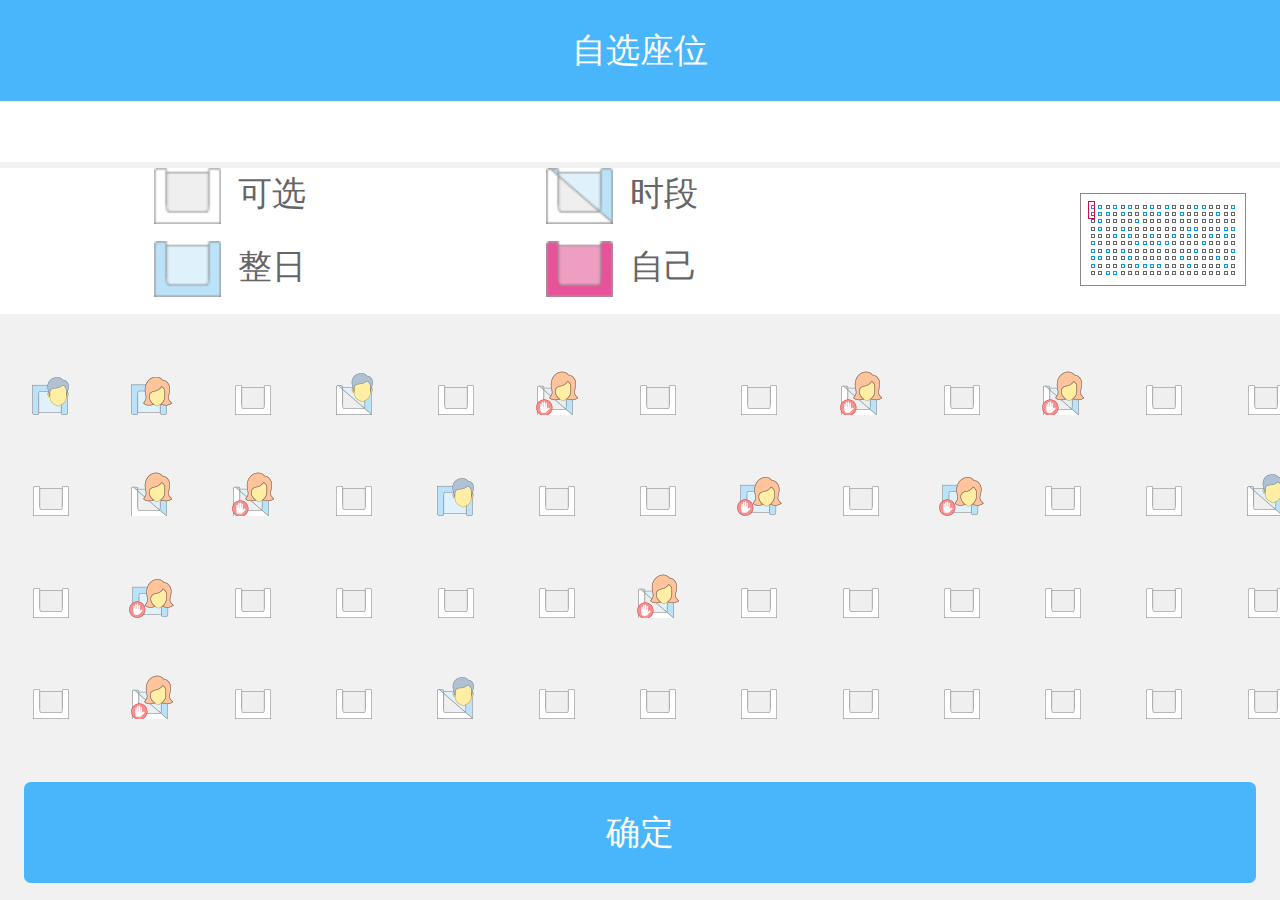
==== 自选座位.html @ 8107520c "在线选座" ====
<!DOCTYPE html>
<html>
	<head>
		<meta name ="viewport" content ="initial-scale=1, maximum-scale=3, minimum-scale=1, user-scalable=no">
		<meta charset="UTF-8">
		<title>自选座位</title>
		<link rel="stylesheet" href="css/main.css" />
	</head>
	<body>
		<div class="app has-head app-sub">
			<div class="app-head">
				<a class="left" href="#"></a>
				<h1 class="title" id="title">自选座位</h1>
				<a class="right" href="#"></a>
			</div>
			<div class="app-view has-footer">
				<div class="app-view-content seat">
					<div class="seat-top">
						
					</div>
					<div class="seat-head row">
			        	<div class="col v-m">
			        		<ul class="row fs-16 c-666 t-c">
			        			<li class="col v-m"><img align="absmiddle" src="img/seat1.png"/>可选</li>
			        			<li class="col v-m"><img align="absmiddle" src="img/seat2.png"/>时段</li>
			        		</ul>
			        		<ul class="row fs-16 c-666 t-c">
			        			<li class="col v-m"><img align="absmiddle" src="img/seat3.png"/>整日</li>
			        			<li class="col v-m"><img align="absmiddle" src="img/seat4.png"/>自己</li>
			        		</ul>
			        	</div>
			        	<div class="col v-m t-r">
			        		<div class="seat-thumb" id="thumb">
			        		</div>
			        	</div>
			        </div>
			        <div class="seat-content">
			        	<div class="seat-wrap" id="seat">
			        		<ul>
				        		<li class="selected boy-full" data="1-1"></li>
				        		<li data="2-1"></li>
				        		<li data="3-1"></li>
				        		<li data="4-1"></li>
				        		<li data="5-1"></li>
				        		<li class="selected boy-full" data="6-1"></li>
				        		<li class="selected boy-half" data="7-1"></li>
				        		<li class="selected boy-half-hold" data="8-1"></li>
				        		<li class="selected boy-half-hold" data="9-1"></li>
				        		<li data="10-1"></li>
				        	</ul>
				        	<ul>
				        		<li class="selected girl-full" data="1-2"></li>
				        		<li class="selected girl-half" data="2-2"></li>
				        		<li class="selected girl-full-hold" data="3-2"></li>
				        		<li class="selected girl-half-hold" data="4-2"></li>
				        		<li data="5-2"></li>
				        		<li data="6-2"></li>
				        		<li data="7-2"></li>
				        		<li class="selected girl-half-hold" data="8-2"></li>
				        		<li data="9-2"></li>
				        		<li data="10-2"></li>
				        	</ul>
				        	<ul>
				        		<li data="1-3"></li>
				        		<li class="selected girl-half-hold" data="2-3"></li>
				        		<li data="3-3"></li>
				        		<li data="4-3"></li>
				        		<li data="5-3"></li>
				        		<li data="6-3"></li>
				        		<li class="selected boy-half" data="7-3"></li>
				        		<li data="8-3"></li>
				        		<li data="9-3"></li>
				        		<li class="selected girl-half-hold" data="10-3"></li>
				        	</ul>
				        	<ul>
				        		<li class="selected boy-half" data="1-4"></li>
				        		<li data="2-4"></li>
				        		<li data="3-4"></li>
				        		<li data="4-4"></li>
				        		<li class="selected girl-half-hold" data="5-4"></li>
				        		<li data="6-4"></li>
				        		<li data="7-4"></li>
				        		<li data="8-4"></li>
				        		<li data="9-4"></li>
				        		<li class="selected girl-half-hold" data="10-4"></li>
				        	</ul>
				        	<ul>
				        		<li data="1-5"></li>
				        		<li class="selected boy-full" data="2-5"></li>
				        		<li data="3-5"></li>
				        		<li class="selected boy-half" data="4-5"></li>
				        		<li data="5-5"></li>
				        		<li data="6-5"></li>
				        		<li class="selected boy-full" data="7-5"></li>
				        		<li data="8-5"></li>
				        		<li class="selected girl-half-hold" data="9-5"></li>
				        		<li data="10-5"></li>
				        	</ul>
				        	<ul>
				        		<li class="selected girl-half-hold" data="1-6"></li>
				        		<li data="2-6"></li>
				        		<li data="3-6"></li>
				        		<li data="4-6"></li>
				        		<li class="selected boy-full" data="5-6"></li>
				        		<li data="6-6"></li>
				        		<li data="7-6"></li>
				        		<li class="selected girl-half-hold" data="8-6"></li>
				        		<li data="9-6"></li>
				        		<li data="10-6"></li>
				        	</ul>
				        	<ul>
				        		<li data="1-7"></li>
				        		<li data="2-7"></li>
				        		<li class="selected girl-half-hold" data="3-7"></li>
				        		<li data="4-7"></li>
				        		<li data="5-7"></li>
				        		<li class="selected girl-half-hold" data="6-7"></li>
				        		<li data="7-7"></li>
				        		<li data="8-7"></li>
				        		<li class="selected girl-half-hold" data="9-7"></li>
				        		<li data="10-7"></li>
				        	</ul>
				        	<ul>
				        		<li data="1-8"></li>
				        		<li class="selected girl-full-hold" data="2-8"></li>
				        		<li data="3-8"></li>
				        		<li data="4-8"></li>
				        		<li data="5-8"></li>
				        		<li class="selected girl-full-hold" data="6-8"></li>
				        		<li data="7-8"></li>
				        		<li data="8-8"></li>
				        		<li class="selected girl-full-hold" data="9-8"></li>
				        		<li data="10-8"></li>
				        	</ul>
				        	<ul>
				        		<li class="selected girl-half-hold" data="1-9"></li>
				        		<li data="2-9"></li>
				        		<li data="3-9"></li>
				        		<li data="4-9"></li>
				        		<li class="selected girl-half-hold" data="5-9"></li>
				        		<li data="6-9"></li>
				        		<li data="7-9"></li>
				        		<li data="8-9"></li>
				        		<li class="selected girl-half-hold" data="9-9"></li>
				        		<li data="10-9"></li>
				        	</ul>
				        	<ul>
				        		<li data="1-10"></li>
				        		<li class="selected girl-full-hold" data="2-10"></li>
				        		<li data="3-10"></li>
				        		<li data="4-10"></li>
				        		<li data="5-10"></li>
				        		<li class="selected girl-full-hold" data="6-10"></li>
				        		<li data="7-10"></li>
				        		<li data="8-10"></li>
				        		<li class="selected girl-full-hold" data="9-10"></li>
				        		<li data="10-10"></li>
				        	</ul>
				        	<ul>
				        		<li class="selected girl-half-hold" data="1-11"></li>
				        		<li data="2-11"></li>
				        		<li data="3-11"></li>
				        		<li data="4-11"></li>
				        		<li data="5-11"></li>
				        		<li class="selected boy-full" data="6-11"></li>
				        		<li data="7-11"></li>
				        		<li data="8-11"></li>
				        		<li data="9-11"></li>
				        		<li data="10-11"></li>
				        	</ul>
				        	<ul>
				        		<li data="1-12"></li>
				        		<li data="2-12"></li>
				        		<li data="3-12"></li>
				        		<li data="4-12"></li>
				        		<li class="selected boy-full" data="5-12"></li>
				        		<li data="6-12"></li>
				        		<li data="7-12"></li>
				        		<li data="8-12"></li>
				        		<li data="9-12"></li>
				        		<li data="10-12"></li>
				        	</ul>
				        	<ul>
				        		<li data="1-13"></li>
				        		<li class="selected boy-half" data="2-13"></li>
				        		<li data="3-13"></li>
				        		<li data="4-13"></li>
				        		<li data="5-13"></li>
				        		<li data="6-13"></li>
				        		<li data="7-13"></li>
				        		<li class="selected boy-half" data="8-13"></li>
				        		<li data="9-13"></li>
				        		<li data="10-13"></li>
				        	</ul>
				        	<ul>
				        		<li data="1-14"></li>
				        		<li data="2-14"></li>
				        		<li data="3-14"></li>
				        		<li class="selected boy-half" data="4-14"></li>
				        		<li class="selected girl-half-hold" data="5-14"></li>
				        		<li data="6-14"></li>
				        		<li data="7-14"></li>
				        		<li data="8-14"></li>
				        		<li class="selected girl-half-hold" data="9-14"></li>
				        		<li data="10-14"></li>
				        	</ul>
				        	<ul>
				        		<li class="selected girl-half-hold" data="1-15"></li>
				        		<li data="2-15"></li>
				        		<li data="3-15"></li>
				        		<li class="selected girl-half-hold" data="4-15"></li>
				        		<li data="5-15"></li>
				        		<li data="6-15"></li>
				        		<li class="selected boy-half" data="7-15"></li>
				        		<li data="8-15"></li>
				        		<li data="9-15"></li>
				        		<li data="10-15"></li>
				        	</ul>
				        	<ul>
				        		<li class="selected girl-half-hold" data="1-11"></li>
				        		<li data="2-11"></li>
				        		<li data="3-11"></li>
				        		<li data="4-11"></li>
				        		<li data="5-11"></li>
				        		<li class="selected boy-full" data="6-11"></li>
				        		<li data="7-11"></li>
				        		<li data="8-11"></li>
				        		<li data="9-11"></li>
				        		<li data="10-11"></li>
				        	</ul>
				        	<ul>
				        		<li data="1-12"></li>
				        		<li data="2-12"></li>
				        		<li data="3-12"></li>
				        		<li data="4-12"></li>
				        		<li class="selected boy-full" data="5-12"></li>
				        		<li data="6-12"></li>
				        		<li data="7-12"></li>
				        		<li data="8-12"></li>
				        		<li data="9-12"></li>
				        		<li data="10-12"></li>
				        	</ul>
				        	<ul>
				        		<li data="1-13"></li>
				        		<li class="selected boy-half" data="2-13"></li>
				        		<li data="3-13"></li>
				        		<li data="4-13"></li>
				        		<li data="5-13"></li>
				        		<li data="6-13"></li>
				        		<li data="7-13"></li>
				        		<li class="selected boy-half" data="8-13"></li>
				        		<li data="9-13"></li>
				        		<li data="10-13"></li>
				        	</ul>
				        	<ul>
				        		<li data="1-14"></li>
				        		<li data="2-14"></li>
				        		<li data="3-14"></li>
				        		<li class="selected boy-half" data="4-14"></li>
				        		<li class="selected girl-half-hold" data="5-14"></li>
				        		<li data="6-14"></li>
				        		<li data="7-14"></li>
				        		<li data="8-14"></li>
				        		<li class="selected girl-half-hold" data="9-14"></li>
				        		<li data="10-14"></li>
				        	</ul>
				        	<ul>
				        		<li class="selected girl-half-hold" data="1-15"></li>
				        		<li data="2-15"></li>
				        		<li data="3-15"></li>
				        		<li class="selected girl-half-hold" data="4-15"></li>
				        		<li data="5-15"></li>
				        		<li data="6-15"></li>
				        		<li class="selected boy-half" data="7-15"></li>
				        		<li data="8-15"></li>
				        		<li data="9-15"></li>
				        		<li data="10-15"></li>
				        	</ul>
			        	</div>
			        </div>
				</div>
				<div class="do-area row">
					<div class="col v-m">
						<a class="btn btn-conner btn-block btn-blue" href="#">确定</a>
					</div>
				</div>
			</div>
		</div>
		<script src="js/zepto_1.1.3.js"></script>
		<script src="js/touch-0.2.14.min.js"></script>
		<script src="js/seat.js"></script>
	</body>
</html>
---- css/main.css ----
body,h1,h2,h3,h4,h5,h6,hr,p,blockquote,dl,dt,dd,ul,ol,li,pre,figcaption,figure,fieldset,legend,button,input,textarea,th,td{margin:0;padding:0}
body,button,input,select,textarea{font:12px/1 Lucida Grande,'Microsoft YaHei',"Lucida Grande","Lucida Sans Unicode",Helvetica,Arial,Verdana,sans-serif}
h1{font-size:18px;font-weight:normal}
h2{font-size:16px;font-weight:normal}
h3{font-size:14px;font-weight:normal}
h4,h5,h6{font-size:100%;font-weight:normal}
address,cite,dfn,em,var{font-style:normal}
code,kbd,pre,samp,tt{font-family:"Courier New",Courier,monospace}
small{font-size:12px}
ul,ol,li{list-style:none}
a{text-decoration:none}
abbr[title],acronym[title]{border-bottom:1px dotted;cursor:help}
q:before,q:after{content:''}
legend{color:#000}
fieldset,img{border:0}
table{border-collapse:collapse;border-spacing:0}
hr{border:0;height:1px}
html{font-size:3.75vmin;}/*iphone 6*/
*{box-sizing: border-box;}

.t-r{text-align:right;}
.t-c{text-align:center;}

.app{height:100vh;width:100vw;background:#F1F1F1;padding-bottom:4rem;overflow:hidden;}
.app.app-sub{padding-bottom:0;}
.app-view{height:100%;overflow:hidden;}
.app-view.has-footer{padding-bottom:4rem;}
.app-footer{height:4rem;background:#fff;border-top:1px solid #CACACA;}
.app-head{height:3rem;margin-top:-3rem;background:#49B5FA;display:table;width:100%;padding:0 3rem;}
.app-head .title{height:100%;text-align:center;color:#fff;font-size:1rem;display: table-cell;vertical-align: middle;}
.app.has-head{padding-top:3rem;}
.app.has-head.has-banner{padding-top:12rem;}
.app.has-head.has-banner .app-head{height:12rem;margin-top:-12rem;position:relative;padding-left:2rem;padding-right:2rem;}
.app.has-head.has-banner .app-head:after{content:"";position:absolute;bottom:-0.5rem;left:0;width:100%;height:1rem;background:url(../img/hd-bg.png) no-repeat center top;background-size:contain;z-index:10;}

.row{display:table;width:100%;}
.col{display:table-cell;}
.nav{height:100%;padding:0.5rem 0;}
.nav a{text-align:center;color:#333;vertical-align: bottom;background-position:center top;background-repeat: no-repeat;background-size: 2rem;position:relative;}
.nav a:before{content:"";position:absolute;width:100%;height:2rem;top:0;left:0;background-repeat: no-repeat;background-size:2rem;background-position:center top;opacity:0;}
.nav a:nth-child(1){background-image:url(../img/nav1.png);}
.nav a:nth-child(2){background-image:url(../img/nav2.png);}
.nav a:nth-child(3){background-image:url(../img/nav3.png);}
.nav a:nth-child(4){background-image:url(../img/nav4.png);}
.nav a:nth-child(1):before{background-image:url(../img/nav1-active.png);}
.nav a:nth-child(2):before{background-image:url(../img/nav2-active.png);}
.nav a:nth-child(3):before{background-image:url(../img/nav3-active.png);}
.nav a:nth-child(4):before{background-image:url(../img/nav4-active.png);}
.nav a.active{background:none;}
.nav a.active:before{opacity:100;}

/*首页*/
.app-head .row:first-child{height:8rem;}
.app-head .row:last-child{height:4rem;}
.app-head .row .col{vertical-align: middle;}
.app-head .face{width:6rem;height:6rem;border-radius:50%;}
.app-head .row .col p{font-size:0.9rem;color:#fff;padding:0.5rem 0;}
/*按钮*/
.btn{display:inline-block;height:2.5rem;line-height:2.5rem;padding:0 2rem;font-size:1rem;}
.btn:active{opacity:0.9;}
.btn-opatiy{background:rgba(255,255,255,0.9)}
.btn-conner{border-radius:0.2rem;}
.c-b{color:#359DD9;}
.has-icon img{height:1.5rem;margin-right:0.5rem;}
.btn-block{display:inline-block;width:100%;height:3rem;line-height:3rem;}
.btn-blue{background:#49B5FA;color:#fff;text-align:center;}
.v-m{vertical-align: middle;}
.btn-pink{background:#FF736E;color:#fff;text-align: center;}
/*null*/
.app-null{width:100%;height:100%;text-align:center;}
.app-null .col{height:100%;vertical-align: middle;}
.app-null img{width:12rem;}
.app-null p{font-size:1rem;color:#9FA0A0;padding-top:1.5rem;}
/*预约列表*/
.seat-list{padding:0.2rem;margin-top:0.5rem;}
.seat-item{background:#fff;margin-bottom:0.2rem;}
.seat-item .item-time{text-align:center;color:#808080;font-size:0.8rem;padding:0.4rem 0;border-bottom:1px solid #DCDDDD;position:relative;margin-bottom:0.5rem;}
.seat-item .item-num{display:inline-block;width:1rem;height:1rem;border-radius:50%;background:#49B5FA;color:#fff;font-size:0.8rem;position:absolute;left:0.2rem;top:50%;margin-top:-0.5rem;line-height:1rem;}
.seat-item .item-txt{color:#808080;font-size:0.9rem;text-align:center;margin-bottom:0.8rem;}
.c-p{color:#E75975;}
.seat-item .btn{font-size:0.8rem;}
.top-line{border-top:1px solid #E75975;}
.top-line .col{border-left:1px solid #DCDDDD;position:relative;}
.top-line .col:before{content: "";position:absolute;top:-1px;right:-0.15rem;width:0.3rem;background:#fff;height:0.5rem;z-index:2;}
.top-line .col:after{content: "";position:absolute;bottom:0;right:-0.15rem;width:0.3rem;background:#fff;height:0.5rem;z-index:2;}
.top-line .col:first-child{border-left:none;}
.top-line .col:last-child:before{content:"";display:none;}
.seat-item .btn:active{background:rgba(0,0,0,0.05);border-radius:5px;}
/*预约座位*/
.app-banel{background:#fff;margin:0.2rem;margin-bottom:0;padding:1rem 0.3rem;}
/*radio*/
.app-radio { padding-left: 2rem; position: relative; min-height:1.6rem; display: inline-block; zoom: 1; *display: inline; overflow:hidden;}
.app-radio span { position: absolute; left: 0; top: 0; display: inline-block; width:1.6rem; height:1.6rem; border-radius:50%; border: 1px solid #7CBFE6; z-index: 1; }
.app-radio label { display: inline-block; zoom: 1; *display: inline; height:1.6rem; line-height:1.6rem; }
.app-radio input { position: absolute; left:0; top:0; width:2rem; height:2rem; z-index: 2; transform: scale(2); opacity: 0; }
.app-radio input[type="radio"]:checked + span:before { content: "•"; font-size: 36px; color: #7CBFE6; position: absolute; width:1.6rem; height:1.6rem; text-align: center; line-height:1.6rem;margin-top:-3px;margin-left:-1px; }
/*checkbox*/
.select{position:relative;}
.select select{width:100%;height:3rem;border:none;border-bottom:1px solid #C9CACA;background:transparent;}
.select:after{content:"";position:absolute;width:1rem;height:1rem;background:url(../img/ion-down.png) #fff no-repeat center center;background-size:1rem;right:0.5rem;top:50%;margin-top:-0.5rem;}
.form-line .select select{padding-left:5rem;font-size:0.9rem;color:#B3B3B3;}
.form-line .tag{position:absolute;left:0;width:5rem;display:inline-block;text-align:right;padding-right:1rem;height:3rem;line-height:3rem;font-size:0.9rem;color:#359DD9;}
.pl-5{padding-left:5rem;}
.form-line .pl-5{height:3rem;padding-top:0.5rem;}
.form-line .app-radio{margin-right:1rem;color:#808080;font-size:0.9rem;}
.select select:focus{border-color:#49B5FA;}

.day-pick a{border:1px solid #C9CACA;display:inline-block;width:4rem;height:4rem;font-size:0.9rem;color:#666666;padding:1rem 0;line-height:1rem;}
.wid-full{width:100%;}
.date{position:relative;}
.date:after{content:"";position:absolute;right:0.3rem;top:50%;margin-top:-0.5rem;display:inline-block;width:1.2rem;height:1rem;background:url(../img/ion-clock.png) #fff no-repeat center center;background-size:1rem;}
.date input{height:2.5rem;line-height:2.5rem;border:1px solid #C9CACA;width:100%;color:#666666;font-size:0.9rem;background:#fff;}
.time-pick th{text-align:center;color:#359DD9;font-size:0.9rem;height:2rem;font-weight:normal;}
.time-pick td{text-align:center;color:#666666;}
.tips{font-size:0.9rem;color:#EFBC32;padding-left:1.5rem;background:url(../img/ion-tips.png) no-repeat left center;height:2rem;line-height:2rem;background-size:1.2rem;margin:0 0.5rem;}
/*二级*/
.app-view-content{height:100%;overflow:auto;}
.do-area{height:4rem;padding:0 0.7rem;}
.favior-list{background:#fff;margin:0.2rem;margin-bottom:0;padding:0.5rem;padding-left:4rem;position:relative;}
.favior-list dt{position:absolute;top:0.5rem;left:0;width:4rem;text-align:center;}
.favior-list dd h2{font-size:1.2rem;color:#359DD9;margin-bottom:0.5rem;}
.favior-list dd p{font-size:1rem;color:#808080;line-height:1.4rem;}
.favior-list dd .app-radio{font-size:1rem;color:#808080;margin-top:1rem;}
/*弹出层*/
.modal-window {position:fixed;background-color: rgba(0,0,0,0.75);top:0;right:0;bottom:0;left:0;z-index:999;opacity:0;pointer-events:none;-webkit-transition:all 0.3s;-moz-transition:all 0.3s;transition:all 0.3s;}
.modal-window:target {opacity:1;pointer-events:auto;}
.modal-window>div {width:90%;height:100vh;margin:0 auto;position:relative;}
.modal-window header {font-weight:bold;}
.modal-close {color:#aaa;line-height:50px;font-size:80%;position:absolute;right:0;text-align:center;bottom:0;width:3rem;text-decoration:none;background:url(../img/close.png) no-repeat center center;height:3rem;background-size:contain;}
.modal-close:hover {color:#000;}
.modal-window h1 {font-size: 150%;margin: 0 0 15px;}
.modal-title{position:relative;font-size:1.2rem;color:#fff;margin-bottom:2rem;}
.modal-window .btn{margin-bottom:1rem;}
.modal-window p{font-size:1rem;color:#fff;padding:2rem 0;text-align:center;}
.modal-window img{width:15rem;display:block;margin:0 auto;}
.modal-window h3{font-size:1rem;color:#F2BB54;text-align:center;padding-top:3rem;}
/*预约座位*/
.seat-head{height:15%;background:#fff;padding:0 1rem;}
.seat-content{height:75%;}
.seat-footer{height:10%;padding-top:1rem;}
.row{display:table;width:100%;}
.col{display:table-cell;}
.col-50{width:50%;}
.v-m{vertical-align:middle;}
.v-t{vertical-align: top;}
.seat-head img{width:2rem;margin-right:0.5rem;vertical-align:middle;}
.seat-head .row{margin-bottom:0.5rem;}
.plr-1{padding-left:1rem;padding-right:1rem;}
.c-666{color:#666;}
.fs-16{font-size:1rem;}
.conner-line{border:1px solid #359DD9;border-radius:1rem;height:4rem;line-height:4rem;display:inline-block;width:100%;}
.fl{float:left;}
.fr{float:right;}
.seat-wrap{float:left;}
.seat-wrap ul{float:left;}
.seat-wrap ul li{display:block;width:3rem;height:3rem;background:url(../img/seat1.png) no-repeat center bottom;}
.seat-wrap ul li.boy-full{background:url(../img/se6.png) no-repeat center bottom;}
.seat-wrap ul li.boy-half{background:url(../img/se7.png) no-repeat center bottom;}
.seat-wrap ul li.boy-full-hold{background:url(../img/se8.png) no-repeat center bottom;}
.seat-wrap ul li.boy-half-hold{background:url(../img/se1.png) no-repeat center bottom;}
.seat-wrap ul li.girl-full{background:url(../img/se2.png) no-repeat center bottom;}
.seat-wrap ul li.girl-half{background:url(../img/se3.png) no-repeat center bottom;}
.seat-wrap ul li.girl-full-hold{background:url(../img/se4.png) no-repeat center bottom;}
.seat-wrap ul li.girl-half-hold{background:url(../img/se5.png) no-repeat center bottom;}
.seat-wrap ul li.active{background:url(../img/seat4.png) no-repeat center bottom;}
.seat-content{overflow:hidden;}
.seat-thumb{border:1px solid #898989;overflow:hidden;zoom:1;padding:0.2rem 0.3rem 0.3rem 0.2rem;display:inline-block;position:relative;}
.seat-thumb ul{float:left;margin-left:0.1rem;}
.seat-thumb ul li{height:4px;width:4px;border:1px solid #666;margin-top:0.1rem;}
.seat-view{border:1px solid #C2104C;position:absolute;z-index:10;}
.seat-thumb ul li.boy-full,.seat-thumb ul li.boy-half,.seat-thumb ul li.boy-full-hold,.seat-thumb ul li.boy-half-hold,.seat-thumb ul li.girl-full,.seat-thumb ul li.girl-half,.seat-thumb ul li.girl-full-hold,.seat-thumb ul li.girl-half-hold{border-color:#009AE9;}
.page-content.seat{overflow:hidden;}
.seat-top{height:10%;background:#fff;border-bottom:0.2rem solid #F1F1F1;}
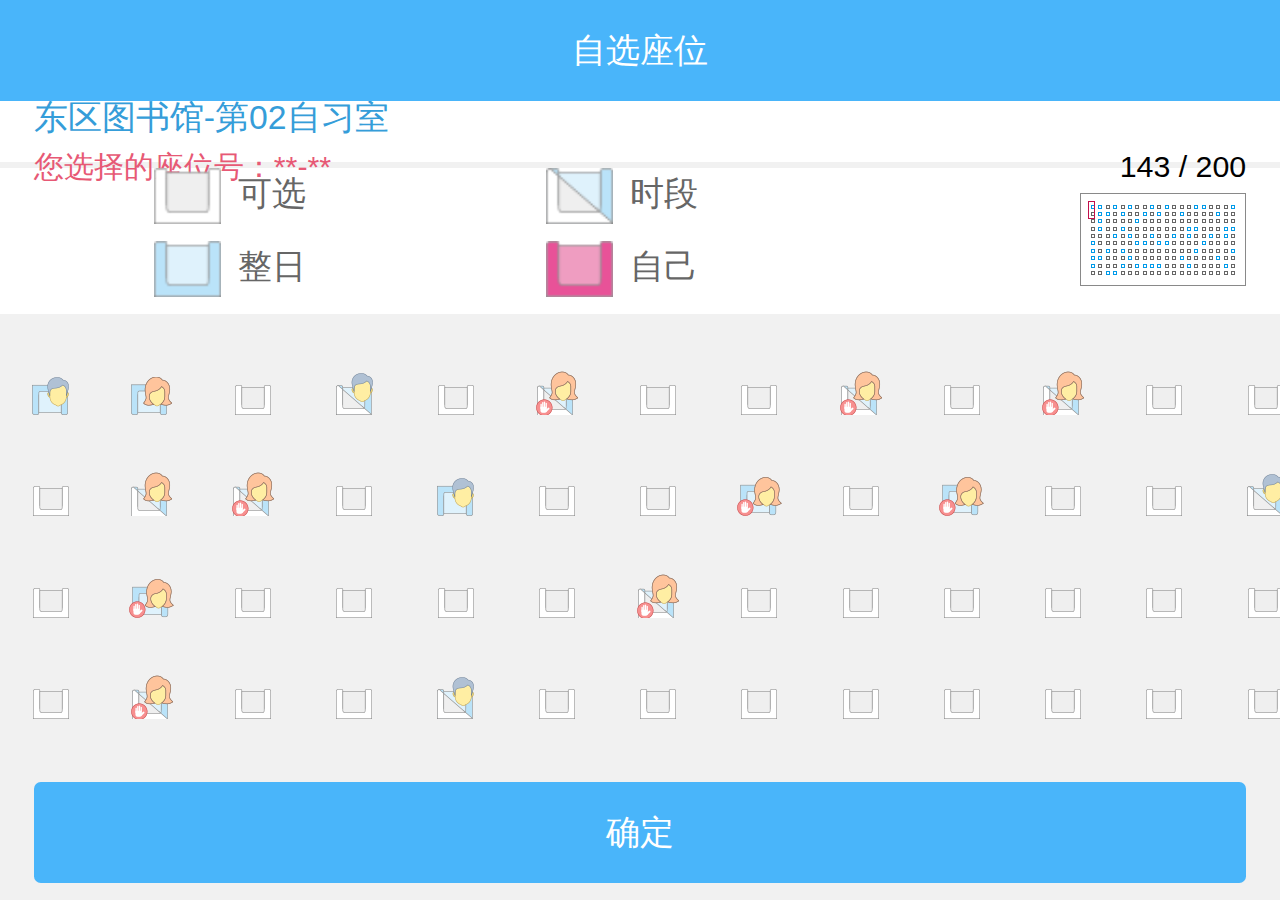
==== commit fe147721: "修改" ====
--- a/自选座位.html
+++ b/自选座位.html
@@ -16,7 +16,19 @@
 			<div class="app-view has-footer">
 				<div class="app-view-content seat">
 					<div class="seat-top">
-						
+						<div class="row">
+							<div class="col v-m">
+								<h2 class="c-b plr-1">东区图书馆-第02自习室</h2>
+        						<div class="row plr-1">
+        							<div class="col">
+        								<p class="c-p">您选择的座位号：<span id="seatId">**-**</span></p>
+        							</div>
+        							<div class="col t-r">
+        								<p><span id="selected">17</span> / <span id="total">80</span></p>
+        							</div>
+        						</div>
+							</div>
+						</div>
 					</div>
 					<div class="seat-head row">
 			        	<div class="col v-m">
--- a/css/main.css
+++ b/css/main.css
@@ -24,6 +24,8 @@
 .app{height:100vh;width:100vw;background:#F1F1F1;padding-bottom:4rem;overflow:hidden;}
 .app.app-sub{padding-bottom:0;}
 .app-view{height:100%;overflow:hidden;}
+.app-view.has-head{padding-top:10rem;}
+.app-view-head{height:10rem;margin-top:-10rem;}
 .app-view.has-footer{padding-bottom:4rem;}
 .app-footer{height:4rem;background:#fff;border-top:1px solid #CACACA;}
 .app-head{height:3rem;margin-top:-3rem;background:#49B5FA;display:table;width:100%;padding:0 3rem;}
@@ -62,7 +64,7 @@
 .btn-conner{border-radius:0.2rem;}
 .c-b{color:#359DD9;}
 .has-icon img{height:1.5rem;margin-right:0.5rem;}
-.btn-block{display:inline-block;width:100%;height:3rem;line-height:3rem;}
+.btn-block{display:inline-block;width:100%;height:3rem;line-height:3rem;text-align:center;}
 .btn-blue{background:#49B5FA;color:#fff;text-align:center;}
 .v-m{vertical-align: middle;}
 .btn-pink{background:#FF736E;color:#fff;text-align: center;}
@@ -116,6 +118,7 @@
 /*二级*/
 .app-view-content{height:100%;overflow:auto;}
 .do-area{height:4rem;padding:0 0.7rem;}
+.do-area .col{padding:0 0.3rem;}
 .favior-list{background:#fff;margin:0.2rem;margin-bottom:0;padding:0.5rem;padding-left:4rem;position:relative;}
 .favior-list dt{position:absolute;top:0.5rem;left:0;width:4rem;text-align:center;}
 .favior-list dd h2{font-size:1.2rem;color:#359DD9;margin-bottom:0.5rem;}
@@ -170,4 +173,12 @@
 .seat-view{border:1px solid #C2104C;position:absolute;z-index:10;}
 .seat-thumb ul li.boy-full,.seat-thumb ul li.boy-half,.seat-thumb ul li.boy-full-hold,.seat-thumb ul li.boy-half-hold,.seat-thumb ul li.girl-full,.seat-thumb ul li.girl-half,.seat-thumb ul li.girl-full-hold,.seat-thumb ul li.girl-half-hold{border-color:#009AE9;}
 .page-content.seat{overflow:hidden;}
+.app-view-content.seat{overflow:hidden;}
 .seat-top{height:10%;background:#fff;border-bottom:0.2rem solid #F1F1F1;}
+.seat-top > .row{height:100%;}
+.seat-top p{font-size:0.9rem;}
+.seat-top h2{font-size:1rem;margin-bottom:0.5rem;}
+.bg-b{background:#49B5FA}
+.app-view-head .col{padding:0 0.5rem;}
+.c-gray{color:#B3B3B3;}
+.app-view-head p{font-size:1rem;color:#fff;text-align:center;line-height:1.4rem;margin-top:1rem;}
